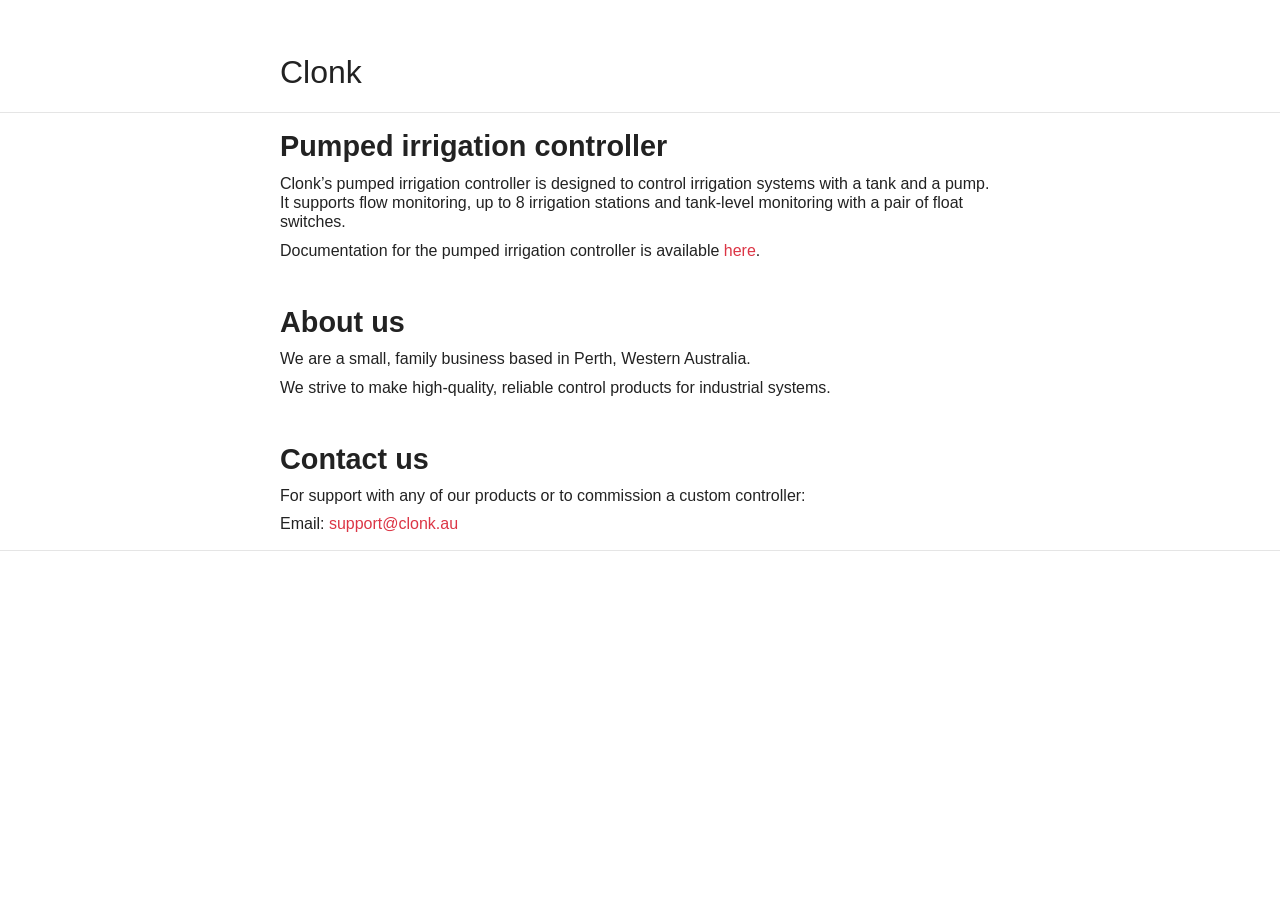
==== index.html @ 7f53ef49 "deploy: 1e0c5c7f190ff5e8a4e3724550efc545541d50ae" ====
<!doctype html><html lang><head><meta name=generator content="Hugo 0.101.0"><meta charset=utf-8><meta name=viewport content="width=device-width,initial-scale=1,shrink-to-fit=no"><title>Clonk</title><meta name=description content><meta name=author content><link href="https://fonts.googleapis.com/css2?family=Inconsolata:wght@400;700&display=swap" rel=stylesheet><link rel=stylesheet href=https://cdn.jsdelivr.net/npm/bootstrap@4.5.3/dist/css/bootstrap.min.css integrity=sha384-TX8t27EcRE3e/ihU7zmQxVncDAy5uIKz4rEkgIXeMed4M0jlfIDPvg6uqKI2xXr2 crossorigin=anonymous><link rel=stylesheet href=https://cdnjs.cloudflare.com/ajax/libs/font-awesome/5.15.3/css/all.min.css integrity="sha512-iBBXm8fW90+nuLcSKlbmrPcLa0OT92xO1BIsZ+ywDWZCvqsWgccV3gFoRBv0z+8dLJgyAHIhR35VZc2oM/gI1w==" crossorigin=anonymous><link rel=stylesheet href=/sass/researcher.min.css><link rel=alternate type=application/rss+xml href=https://www.clonk.au/index.xml title=Clonk></head><body><div class="container mt-5"><nav class="navbar navbar-expand-sm flex-column flex-sm-row text-nowrap p-0"><a class="navbar-brand mx-0 mr-sm-auto" href=https://www.clonk.au/ title=Clonk>Clonk</a><div class="navbar-nav flex-row flex-wrap justify-content-center"></div></nav></div><hr><div id=content><div class=container><h1 id=pumped-irrigation-controller>Pumped irrigation controller</h1><p>Clonk&rsquo;s pumped irrigation controller is designed to control irrigation systems with
a tank and a pump. It supports flow monitoring, up to 8 irrigation stations and tank-level monitoring with
a pair of float switches.</p><p>Documentation for the pumped irrigation controller is available <a href=/pump_control_docs.pdf>here</a>.</p><p> </p><h1 id=about-us>About us</h1><p>We are a small, family business based in Perth, Western Australia.</p><p>We strive to make high-quality, reliable control products for industrial systems.</p><p> </p><h1 id=contact-us>Contact us</h1><p>For support with any of our products or to commission a custom controller:</p><p>Email: <a href=mailto:support@clonk.au>support@clonk.au</a></p></div></div><div id=footer class=mb-5><hr></div></body></html>
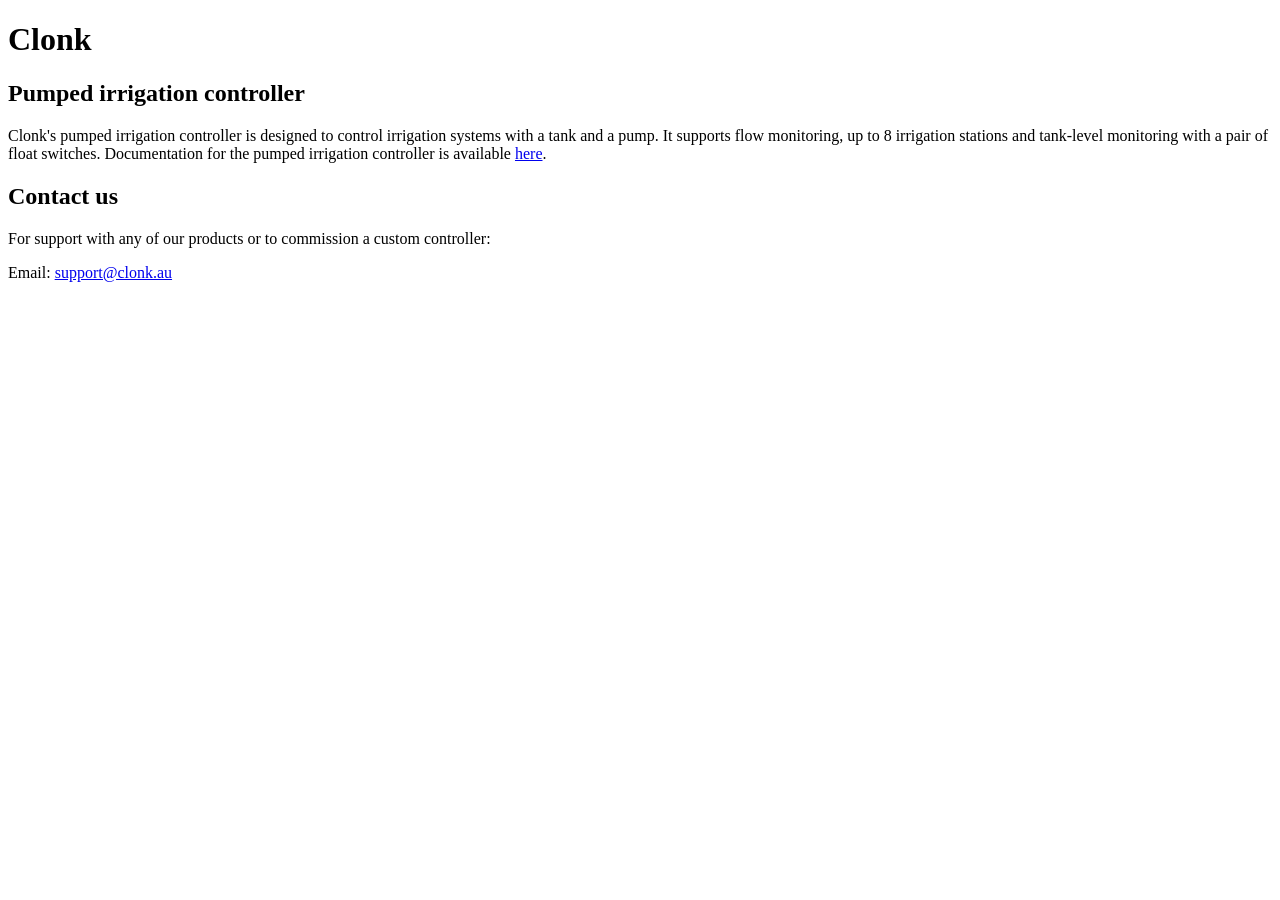
==== commit c73fd247: "Remove hugo" ====
--- a/index.html
+++ b/index.html
@@ -1,3 +1,23 @@
-<!doctype html><html lang><head><meta name=generator content="Hugo 0.101.0"><meta charset=utf-8><meta name=viewport content="width=device-width,initial-scale=1,shrink-to-fit=no"><title>Clonk</title><meta name=description content><meta name=author content><link href="https://fonts.googleapis.com/css2?family=Inconsolata:wght@400;700&display=swap" rel=stylesheet><link rel=stylesheet href=https://cdn.jsdelivr.net/npm/bootstrap@4.5.3/dist/css/bootstrap.min.css integrity=sha384-TX8t27EcRE3e/ihU7zmQxVncDAy5uIKz4rEkgIXeMed4M0jlfIDPvg6uqKI2xXr2 crossorigin=anonymous><link rel=stylesheet href=https://cdnjs.cloudflare.com/ajax/libs/font-awesome/5.15.3/css/all.min.css integrity="sha512-iBBXm8fW90+nuLcSKlbmrPcLa0OT92xO1BIsZ+ywDWZCvqsWgccV3gFoRBv0z+8dLJgyAHIhR35VZc2oM/gI1w==" crossorigin=anonymous><link rel=stylesheet href=/sass/researcher.min.css><link rel=alternate type=application/rss+xml href=https://www.clonk.au/index.xml title=Clonk></head><body><div class="container mt-5"><nav class="navbar navbar-expand-sm flex-column flex-sm-row text-nowrap p-0"><a class="navbar-brand mx-0 mr-sm-auto" href=https://www.clonk.au/ title=Clonk>Clonk</a><div class="navbar-nav flex-row flex-wrap justify-content-center"></div></nav></div><hr><div id=content><div class=container><h1 id=pumped-irrigation-controller>Pumped irrigation controller</h1><p>Clonk&rsquo;s pumped irrigation controller is designed to control irrigation systems with
+<!DOCTYPE html>
+<html lang="en">
+<head>
+    <meta charset="UTF-8">
+    <meta name="viewport" content="width=device-width, initial-scale=1.0">
+    <meta http-equiv="X-UA-Compatible" content="ie=edge">
+    <title>Clonk</title>
+</head>
+<body>
+<h1>Clonk</h1>
+<h2>Pumped irrigation controller</h2>
+<p>
+Clonk's pumped irrigation controller is designed to control irrigation systems with
 a tank and a pump. It supports flow monitoring, up to 8 irrigation stations and tank-level monitoring with
-a pair of float switches.</p><p>Documentation for the pumped irrigation controller is available <a href=/pump_control_docs.pdf>here</a>.</p><p> </p><h1 id=about-us>About us</h1><p>We are a small, family business based in Perth, Western Australia.</p><p>We strive to make high-quality, reliable control products for industrial systems.</p><p> </p><h1 id=contact-us>Contact us</h1><p>For support with any of our products or to commission a custom controller:</p><p>Email: <a href=mailto:support@clonk.au>support@clonk.au</a></p></div></div><div id=footer class=mb-5><hr></div></body></html>+a pair of float switches.
+
+Documentation for the pumped irrigation controller is available
+<a href="/pump_control_docs.pdf">here</a>.</p>
+
+<h2>Contact us</h2>
+<p>For support with any of our products or to commission a custom controller:</p>
+
+<p>Email: <a href = "mailto: support@clonk.au">support@clonk.au</a><p>
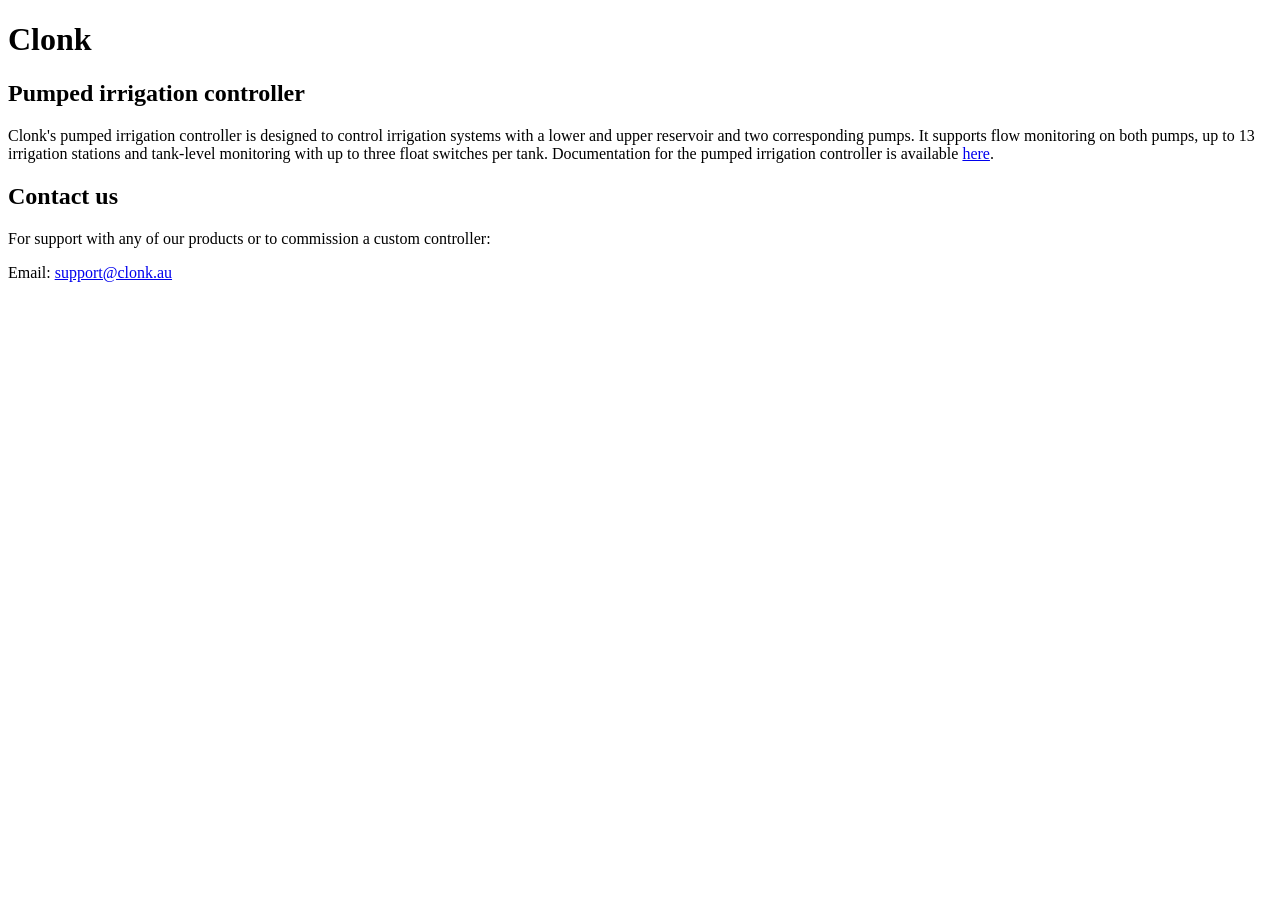
==== commit 1533500c: "Update controller description" ====
--- a/index.html
+++ b/index.html
@@ -11,11 +11,11 @@
 <h2>Pumped irrigation controller</h2>
 <p>
 Clonk's pumped irrigation controller is designed to control irrigation systems with
-a tank and a pump. It supports flow monitoring, up to 8 irrigation stations and tank-level monitoring with
-a pair of float switches.
+a lower and upper reservoir and two corresponding pumps. It supports flow monitoring on both pumps, up to 13 irrigation stations and tank-level monitoring with
+up to three float switches per tank.
 
 Documentation for the pumped irrigation controller is available
-<a href="/pump_control_docs.pdf">here</a>.</p>
+<a href="assets/pump_control_docs.pdf">here</a>.</p>
 
 <h2>Contact us</h2>
 <p>For support with any of our products or to commission a custom controller:</p>
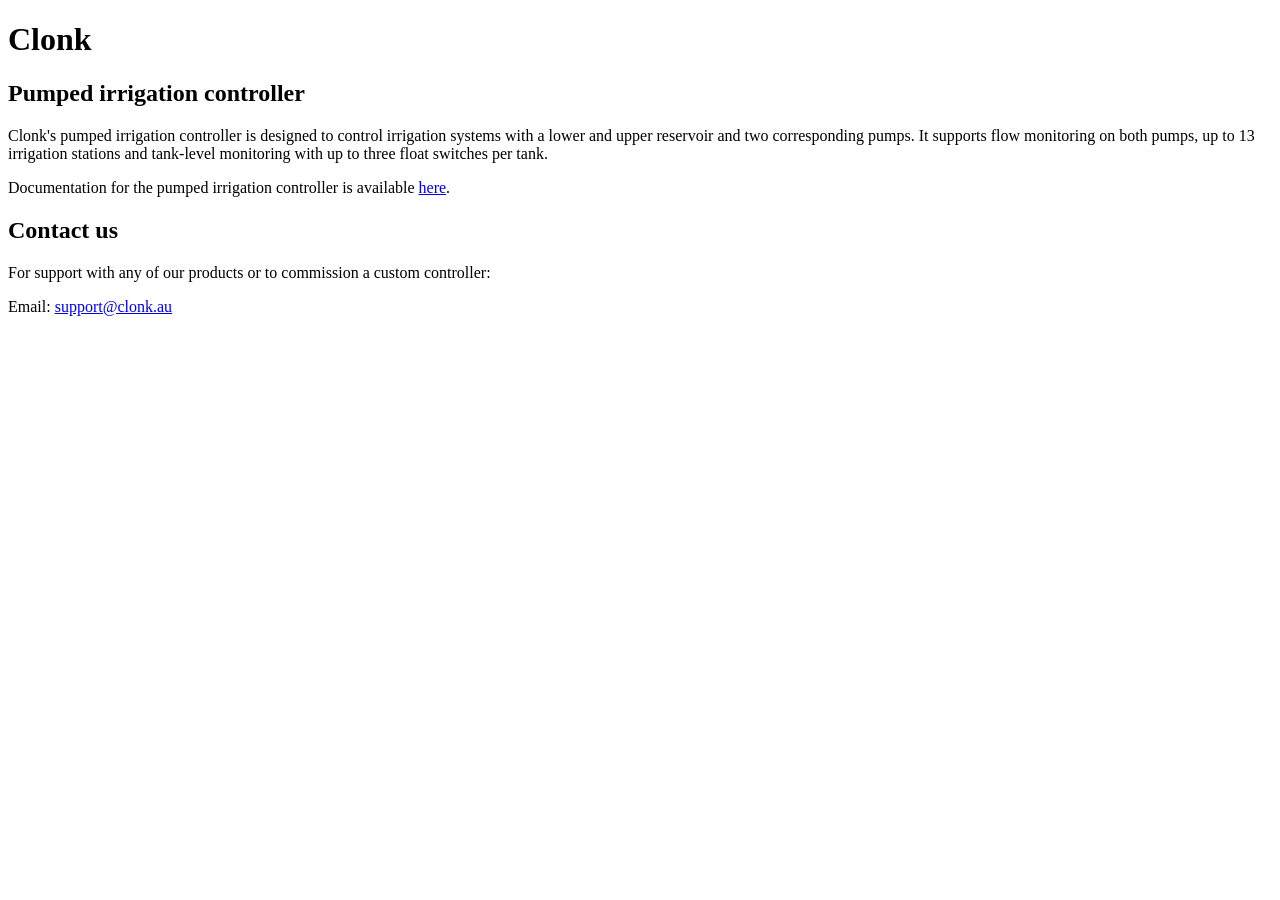
==== commit 6ee0cfff: "Update `index.html`" ====
--- a/index.html
+++ b/index.html
@@ -9,12 +9,10 @@
 <body>
 <h1>Clonk</h1>
 <h2>Pumped irrigation controller</h2>
-<p>
-Clonk's pumped irrigation controller is designed to control irrigation systems with
+<p> Clonk's pumped irrigation controller is designed to control irrigation systems with
 a lower and upper reservoir and two corresponding pumps. It supports flow monitoring on both pumps, up to 13 irrigation stations and tank-level monitoring with
-up to three float switches per tank.
-
-Documentation for the pumped irrigation controller is available
+up to three float switches per tank. </p>
+<p> Documentation for the pumped irrigation controller is available
 <a href="assets/pump_control_docs.pdf">here</a>.</p>
 
 <h2>Contact us</h2>
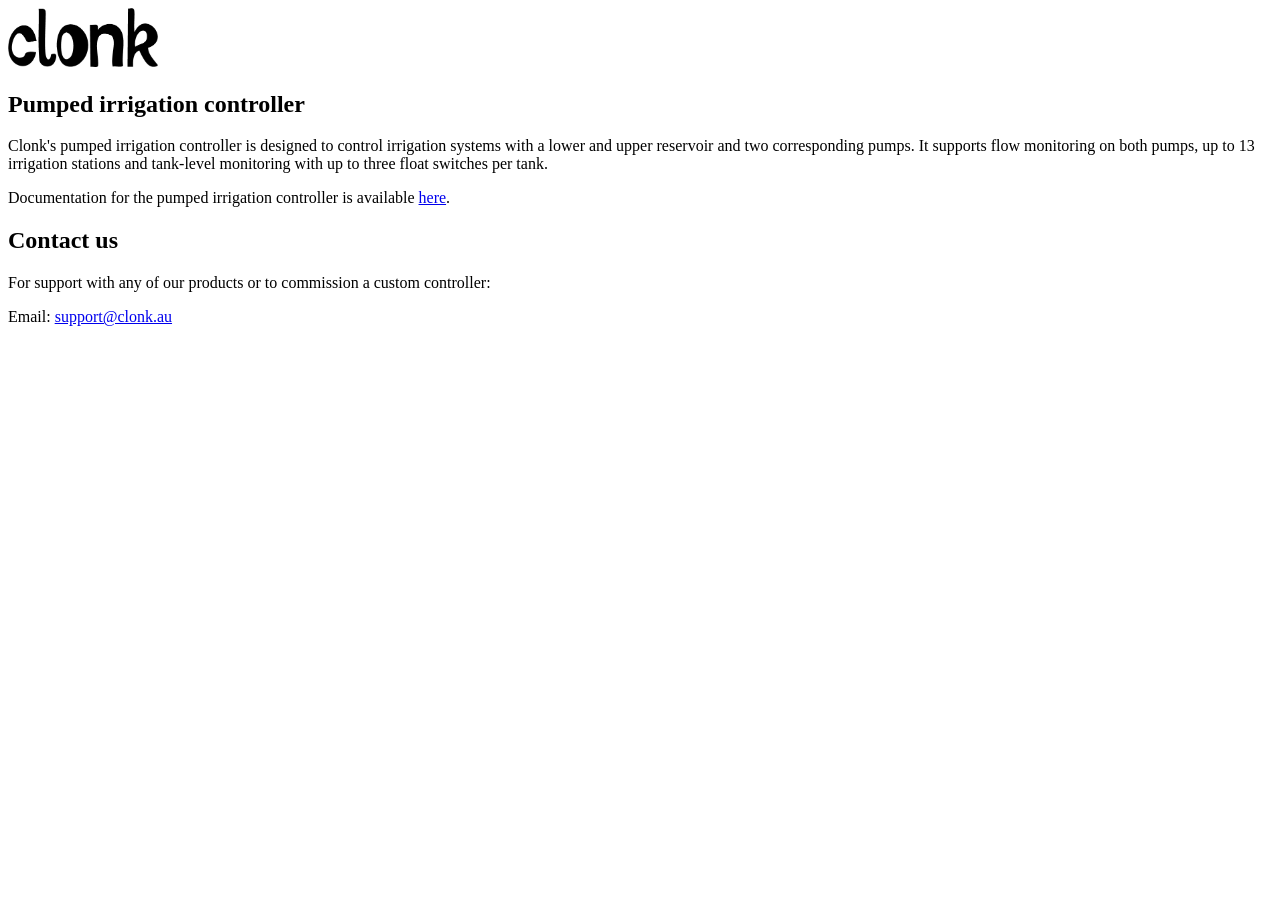
==== commit 36f28732: "Add logo" ====
--- a/index.html
+++ b/index.html
@@ -7,7 +7,7 @@
     <title>Clonk</title>
 </head>
 <body>
-<h1>Clonk</h1>
+<img src="assets/clonk_logo.png" alt="Logo" width="150">
 <h2>Pumped irrigation controller</h2>
 <p> Clonk's pumped irrigation controller is designed to control irrigation systems with
 a lower and upper reservoir and two corresponding pumps. It supports flow monitoring on both pumps, up to 13 irrigation stations and tank-level monitoring with
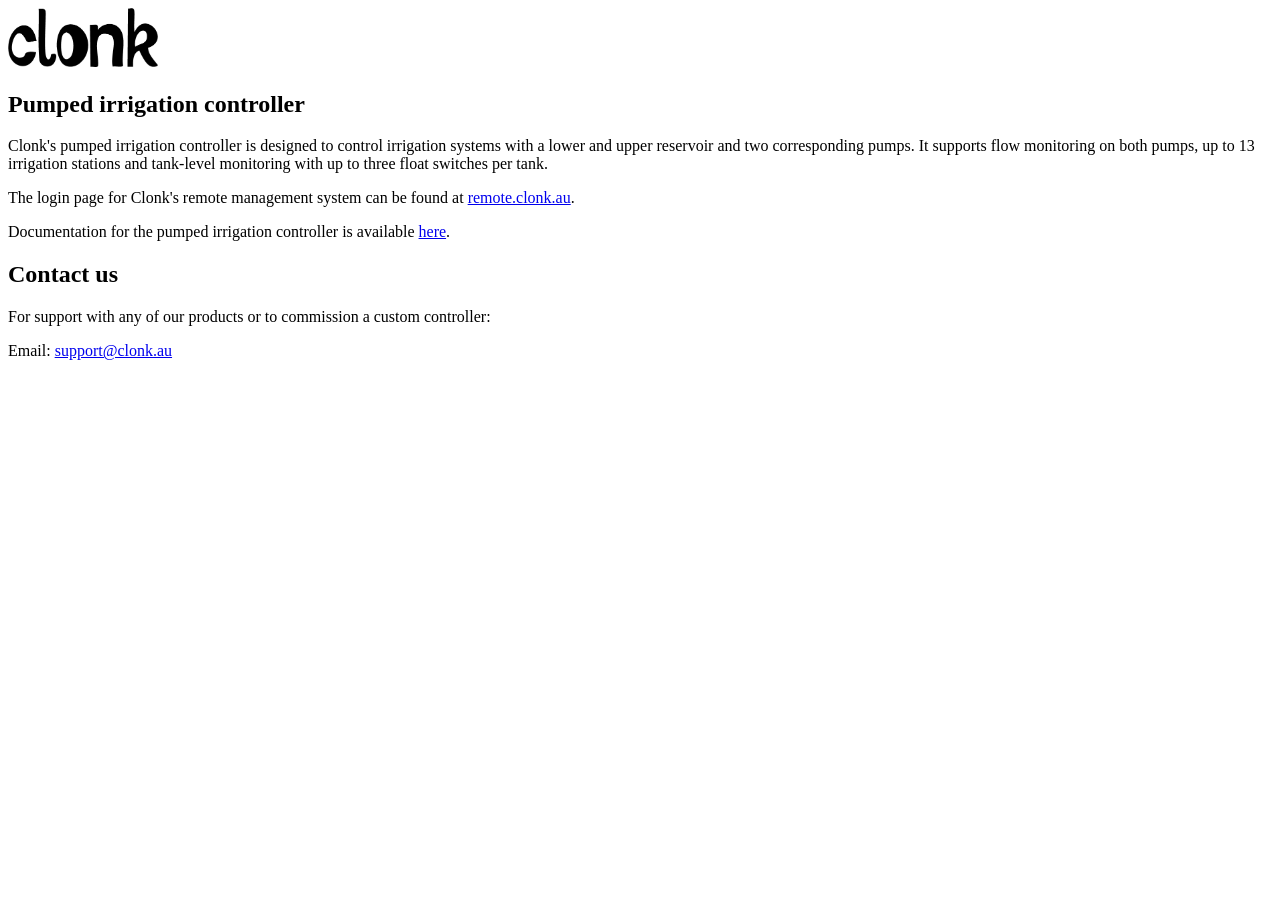
==== commit daf1ffe5: "Add link to remote.clonk.au" ====
--- a/index.html
+++ b/index.html
@@ -12,6 +12,8 @@
 <p> Clonk's pumped irrigation controller is designed to control irrigation systems with
 a lower and upper reservoir and two corresponding pumps. It supports flow monitoring on both pumps, up to 13 irrigation stations and tank-level monitoring with
 up to three float switches per tank. </p>
+<p> The login page for Clonk's remote management system can be found at
+<a href="https://remote.clonk.au/login">remote.clonk.au</a>.</p>
 <p> Documentation for the pumped irrigation controller is available
 <a href="assets/pump_control_docs.pdf">here</a>.</p>
 
